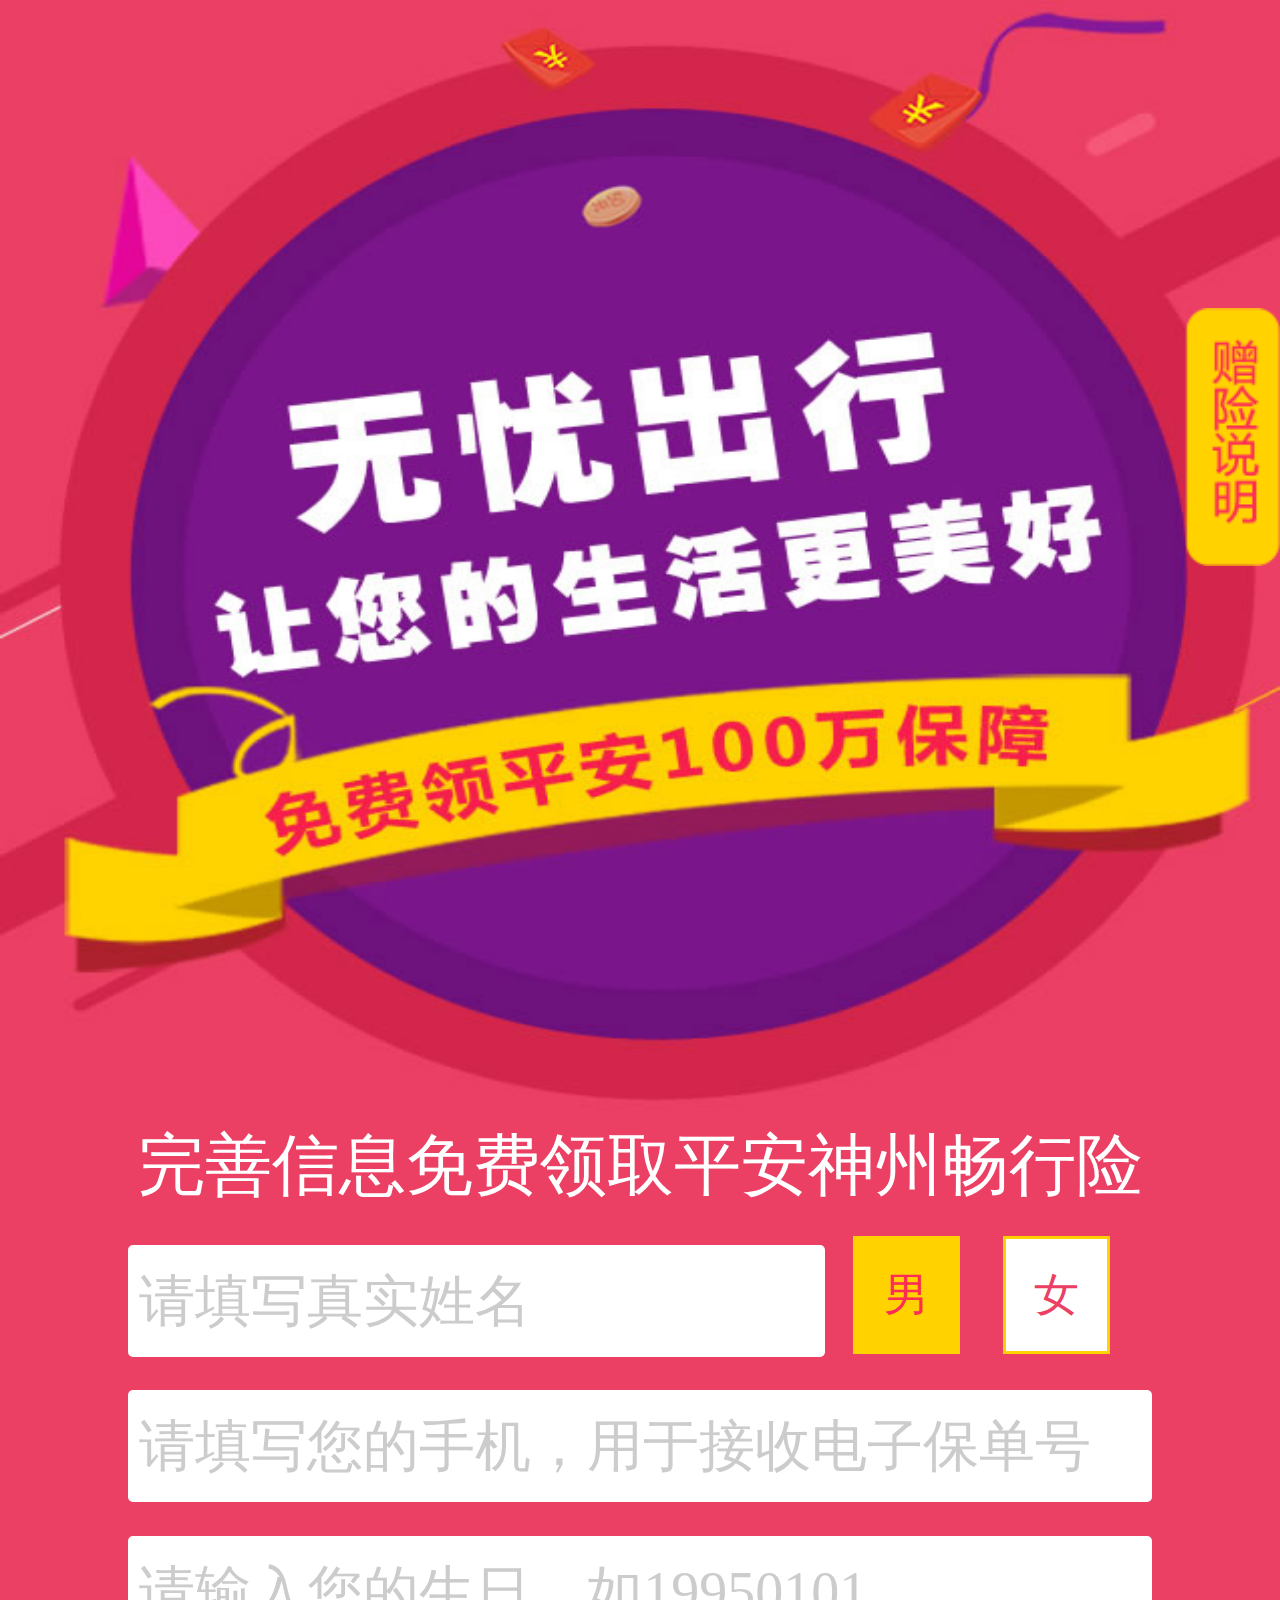
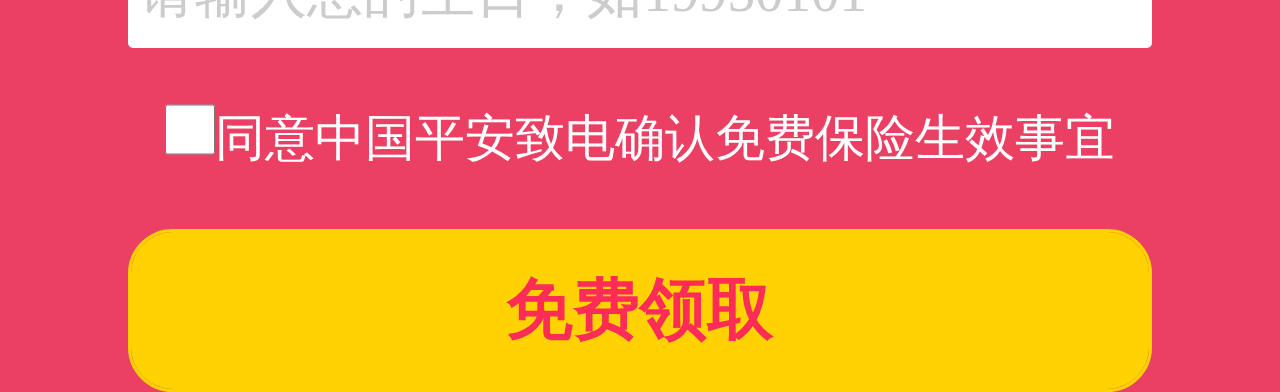
==== target/classes/public/index.html @ 1648fb3e "Bug:1111 Bugzilla Project: Sichuan Airline Description:" ====
<!DOCTYPE html>
<html>
<head>
    <meta charset="utf-8">
    <title>免费领取</title>
    <meta name="viewport" content="target-densitydpi=device-dpi,width=device-width, initial-scale=1,maximum-scale=1, user-scalable=no">
    <meta name="mobile-web-app-capable" content="yes">
    <meta name="apple-mobile-web-app-capable" content="yes">
    <meta name="apple-mobile-web-app-status-bar-style" content="black">
    <link rel="stylesheet" href="css/style.css">
    <script type="text/javascript" src="js/jquery.js"></script>
    <script type="text/javascript" src="js/jquery-ui.min.js"></script>
    <script type="text/javascript" src="js/jquery.validate.min.js"></script>
    
    <script>
    function isPhoneNo(phone) { 
    	 var pattern = /^1[34578]\d{9}$/; 
    	 return pattern.test(phone); 
    	}
    /* $.validator.setDefaults({
		submitHandler: function() {
			alert("submitted!");
		}
	}); */
	
	function onhb(obj){
		obj.style.color='black';
	}
    
    $( function() {
    	
    	
        	
    	
        $( "#dialog" ).click(function() {
        	  $( "#page1" ).show( "fold", 200 );
        	  $( "#page1-mask" ).show( "fold", 200 );
        	  
        });
        
        $( "#page1close" ).click(function() {
      	  $( "#page1" ).hide();
      	  $( "#page1-mask" ).hide();
      	  
      	});
        
        $( "#username" ).focus(function() {
        	  $( "#username" ).val("");
        	  $( "#username" ).css('color','black');
        	});
        $( "#telphone" ).focus(function() {
      	  $( "#telphone" ).val("");
      		$( "#telphone" ).css('color','black');
      	  
      	});
        $( "#bday" ).focus(function() {
        	  $( "#bday" ).val("");
        	  $( "#bday" ).css('color','black');
        	});
        $( "#sex1" ).click(function() {
        	$( "#sexman" ).removeClass("man");
      	  $( "#sexman" ).addClass("man_click");
      	$( "#sexwoman" ).removeClass("man_click");
      	$( "#sexwoman" ).addClass("man");
      	$( "#sex" ).val("1");
      	});
        
        $( "#sex2" ).click(function() {
        	$( "#sexwoman" ).removeClass("man");
        	  $( "#sexwoman" ).addClass("man_click");
        	$( "#sexman" ).removeClass("man_click");
        	$( "#sexman" ).addClass("man");
        	$( "#sex" ).val("2");
        });
        
        
        

        
        
        $("#sub").click(function(){
        	var flag = "0";
        	if($( "#username" ).val()=='' || $( "#username" ).val()=='请填写真实姓名' ){
        		$( "#username" ).animate({
        	          backgroundColor: "#aa0000",
        	          //color: "#fff",
        	          //width: 500
        	        }, 1000 )
        		//$( "#username" ).focus();
        		$( "#username" ).val("请填写真实姓名");
        		$( "#username" ).animate({
      	          backgroundColor: "#ffffff",
      	          //color: "#fff",
      	          //width: 500
      	        }, 500 )
        		flag="1";
        	}
        	
			if($( "#telphone" ).val()=='' || $( "#telphone" ).val()=='请填写您的手机，用于接收电子保单号' || !isPhoneNo($( "#telphone" ).val())){
				$( "#telphone" ).animate({
      	          backgroundColor: "#aa0000",
      	          //color: "#fff",
      	          //width: 500
      	        }, 1000 )
        		//$( "#telphone" ).focus();
        		$( "#telphone" ).val("请填写您的手机，用于接收电子保单号");
        		$( "#telphone" ).animate({
        	          backgroundColor: "#ffffff",
        	          //color: "#fff",
        	          //width: 500
        	        }, 500 )
        		flag="1";
        	}
			
			if($( "#bday" ).val()=='' || $( "#bday" ).val()=='请输入您的生日，如19950101'){
				$( "#bday" ).animate({
	      	          backgroundColor: "#aa0000",
	      	          //color: "#fff",
	      	          //width: 500
	      	        }, 1000 )
        		//$( "#bday" ).focus();
        		$( "#bday" ).val("请输入您的生日，如19950101");
        		$( "#bday" ).animate({
      	          backgroundColor: "#ffffff",
      	          //color: "#fff",
      	          //width: 500
      	        }, 500 )
        		flag="1";
        	}
			
			
			
        	
        	if(flag=='1'){
        		return;
        	}
        	
			if(!$( "#agree" ).is(':checked')){
        		
        		alert("请勾选 同意中国平安致电确认免费保险生效事宜");
        		flag="1";
        	}
			
			if(flag=='1'){
        		return;
        	}
        	
            //Ajax调用处理
          $.ajax({
             type: "POST",
             url: "/project1/save",
           	 data: {
                 "username": $("#username").val(),
                 "sex": $("#sex").val(),
                 "telphone": $("#telphone").val(),
                 "bday":$("#bday").val()
             },
             success: function(data){
            	 $( "#page2" ).show( "fold", 200 );
            	 $( "#page2-mask" ).show( "fold", 200 );
            	 
                }
          });
          
       });
        $( "#page2close" ).click(function() {
        	$( "#page2" ).hide();
        	$( "#page2-mask" ).hide();
        	window.location.reload()
        });
        
      } );
    </script>
</head>

<body>
<input type="hidden" id="sex" name="sex" value="1">
<!--页面html1-->
<div id="box" >
<div class="link"><a id="dialog" href="#"></a></div>
 <div class="logo"></div>

 <div class="box ryui-box ryui-box-align-center ryui-box-ver">
  <div class="ryui-box-flex-1"><h2>完善信息免费领取平安神州畅行险</h2></div>
  <div class="ryui-box-flex-1 ryui-box ryui-box_w">
   <div class="ryui-box-flex-1 input input_s"><input id="username" name="" maxlength="10" type="text" value="请填写真实姓名"  ></div>
   
   <div id="sexman" class="ryui-box-flex-1 man_click"><input id="sex1" name="" type="button" value="男"></div>
   <div id="sexwoman" class="ryui-box-flex-1 man"><input id="sex2" name="" type="button" value="女"></div>
  </div>
  <div class="ryui-box-flex-1 input"><input name="" id="telphone" type="text" maxlength="11" value="请填写您的手机，用于接收电子保单号"></div>
  <div class="ryui-box-flex-1 input"><input name="" id="bday" type="text" maxlength="8"  value="请输入您的生日，如19950101"></div>
  <div class="ryui-box-flex-1 ryui-box chkbox">
   <div class="ryui-box-flex-1"><input id="agree" name="" type="checkbox" value=""></div>
   <div class="ryui-box-flex-1"><h3>同意中国平安致电确认免费保险生效事宜</h3></div>
  </div>
  <div class="ryui-box-flex-1 btn"><button id="sub" type="button" >免费领取</button></div>
 </div>

</div>

<!--页面html2-->
<div id="page1"  class="page1_box ryui-box ryui-box-align-center ryui-box-ver" style="display:none">
<div class="ryui-box-flex-1" style="width: 100%"><div id="page1close" class="close"></div></div>
 <div class="ryui-box-flex-1 baoxian_table">
 <img src="images/baoxian_table.jpg">
 </div>
 <div class="ryui-box-flex-1 txt">
  <h4>投保须知：</h4>
  <span>1）投保规定：本保险身故受益人为法定受益人。正常工作或正常生活的自然人。<br>
2）保险限制：每一客户受赠保险以1份为限；本赠险产品仅限被保人本人领取。<br>
3）保险期限：本保险的保障期限为（6）个月，以被保险人收到短信通知上的保险起止日期为准。对保险起至日期之外所发生的保险事故本公司不负给付保险金责任。<br>
4）告知义务：依据我国《保险法》的规定，投保人、被保险人在投保时，应对投保书内各项内容如实详细地说明或填写清楚。否则，保险人有权依法解除保险合同。<br>
5）保险凭证：本产品仅提供电子保单。仅限赠送。保单经审核生效后客户会自动收到短信通知，请将短信保存以方便查询及理赔。您也可以通过拨打电话：95511或登陆<a href="http://www.pingan.com/property_insurance/pa18AutoInquiry/" style="color:#0000ff;text-decoration:underline;">http://www.pingan.com/
property_insurance/pa18AutoInquiry/</a>查询您的保单信息。<br>
6）本保险不接受撤保、退保、加保及被保险人更换。<br>
7）保险金申请：发生保险事故后，请被保险人或受益人及时凭电子保险单号及身份信息向保险公司报案，并提供相关证明和资料，保险公司将尽快按照有关条款履行给付责任。</span>
 </div>
</div>
<div id="page1-mask" style="display:none"></div>

<!--页面html3-->
<div id="page2" class="page1_box ryui-box ryui-box-align-center ryui-box-ver" style="display:none">
 <div class="ryui-box-flex-1" style="width: 100%"><div id="page2close" class="close"><img src="images/close_ico.png"></div></div>
 <div class="ryui-box-flex-1"><h5>参与成功</h5></div>
 <div class="ryui-box-flex-1 page2_txt"><span>恭喜您参与成功，中国平安工作人员后续将致电您关于保险生效事宜，谢谢您的参与！</span></div>
</div>
<div id="page2-mask" style="display:none"></div>
<!--页面完-->
<script src="js/style.js"></script>
<script>
		// $.init({
		// 	swipeBack:true //启用右滑关闭功能
		// });
		$('.ryui-input-group').on('change', 'input', function() {
			var value = this.checked?"true":"false";
			this.previousElementSibling.innerText = "checked："+value;
		});
	</script>
</body>
</html>
---- target/classes/public/css/style.css ----
/* CSS Document */
*{ margin:0; padding:0;}
a:focus, a:after, a:hover{ outline:0;-moz-outline: none;}
a{ cursor: pointer;text-decoration: none;outline: none;background-color: transparent;}
img{ border:0;}
table{ border-collapse:collapse;}
.clr{ clear:both;}
*, *:after, *:before { -webkit-box-sizing: border-box; box-sizing: border-box; }
.clearfix:before, .clearfix:after { display: table; content: ''; }
.clearfix:after { clear: both; }
html,body{ height: 100%;font-family:"Microsoft YaHei",微软雅黑,"MicrosoftJhengHei",华文细黑,STHeiti,MingLiu; background:#eb4064;}

.ryui-box
{
    display:         box;
    display: -webkit-box;
    display:-moz-box;
}
.ryui-box-ver
{
    box-orient: vertical;
    -webkit-box-orient: vertical;
}
.ryui-box-align-center
{
    box-align: center;
    -webkit-box-align: center;
}
.ryui-box-pack-end
{
    box-pack: end;
    -webkit-box-pack: end;
}
.ryui-box-flex-1
{
    box-flex: 1;
    -webkit-box-flex: 1;
}

.ryui-box-flex-2
{
    box-flex: 2;
    -webkit-box-flex: 2;
}
input[type='button'],
input[type='submit'],
input[type='reset'],
button,
.ryui-btn
{
    font-size: 1.2rem;
    font-weight: bold;
	font-family:微软雅黑;
    line-height: 1.6rem;
    position: relative;
    display: inline-block;
    overflow: hidden;
    margin-bottom: 0;
    padding: .6rem .75rem;
    cursor: pointer;
    -webkit-transition: all;
    transition: all;
    -webkit-transition-timing-function: linear;
    transition-timing-function: linear;
    -webkit-transition-duration: .2s;
    transition-duration: .2s;
    text-align: center;
    vertical-align: top;
    white-space: nowrap;
    color: #ff2c58;
    border: .0625rem solid #ffd200;
    border-radius: .8rem;
    border-top-left-radius: .8rem;
    border-top-right-radius: .8rem;
    border-bottom-right-radius: .8rem;
    border-bottom-left-radius: .8rem;
    background-color: #ffd200;
    background-clip: padding-box;
}
input[type='button']:enabled:active,
input[type='button'].ryui-active:enabled,
input[type='submit']:enabled:active,
input[type='submit'].ryui-active:enabled,
input[type='reset']:enabled:active,
input[type='reset'].ryui-active:enabled,
button:enabled:active,
button.ryui-active:enabled,
.ryui-btn:enabled:active,
.ryui-btn.ryui-active:enabled
{
    color: #fff;
    background-color: #929292;
    box-shadow: 0 10px 20px rgba(0, 0, 0, .19), 0 6px 6px rgba(0, 0, 0, .23);
}
input[type='button']:disabled,
input[type='button'].ryui-disabled,
input[type='submit']:disabled,
input[type='submit'].ryui-disabled,
input[type='reset']:disabled,
input[type='reset'].ryui-disabled,
button:disabled,
button.ryui-disabled,
.ryui-btn:disabled,
.ryui-btn.ryui-disabled
{
    opacity: .6;
}

#box{background:#eb4064;background-size: 100% 100%; width: 100%; min-height: 100%; }
#box .link{ position:absolute; top:5.5rem; right:0; z-index:2; width:1.7rem; height:4.6rem;}
#box .link a{ float:left; background:url(../images/baoxian_link.png) no-repeat center; background-size: 100% 100%; width:100%; height:100%;}
#box .logo{  position: absolute; top: 0; width:100%;background:url(../images/baoxian_logo.jpg) no-repeat center top;background-size: 100% 100%; width: 100%; height:20rem; z-index: 1;}
#box .box{ padding-top:20rem;}
#box .box h2{ font-size:1.2rem; color:#fff; font-weight:normal;}
#box .box h3{ font-size:.9rem; color:#fff; font-weight:normal;}
.input{ background:#fff; width:80%; height:2rem; border-radius:5px; padding-left:.2rem; margin-top:.6rem;}
.input input{ width:99%; border:0; background:none; height:2rem; line-height:2rem; color:#cccccc; font-size:1rem; font-family:微软雅黑;}
.ryui-box_w{ width:80%;}
.input_s{ width:70%; margin-right:.5rem;}
.chkbox{ margin:1rem auto;}
.chkbox input{ width:.9rem; height:.9rem;}
.btn{ width:80%;}
.btn button{ width:100%;}
.man_click{ width:15%; margin-top:.45rem;}
.man_click input[type='button']{ 
 color: #ff2c58;
    border: .0625rem solid #ffd200;
    border-radius:0;
    border-top-left-radius: 0;
    border-top-right-radius:0;
    border-bottom-right-radius:0;
    border-bottom-left-radius: 0;
    background-color: #ffd200;
	font-size: .8rem;
    font-weight: 400;
	font-family:微软雅黑;
    line-height: 1rem;
	padding:.5rem .5rem;
}
.man{ width:15%; margin-top:.45rem;}
.man input[type='button']{ 
 color: #eb3f63;
    border: .0625rem solid #ffd200;
    border-radius:0;
    border-top-left-radius: 0;
    border-top-right-radius:0;
    border-bottom-right-radius:0;
    border-bottom-left-radius: 0;
    background-color: #ffd200;
	font-size: .8rem;
    font-weight: 400;
	font-family:微软雅黑;
    line-height: 1rem;
	padding:.5rem .5rem;
	background:#fff;
}

#page1-mask{background:#000; opacity: 0.5; background-size: 100% 100%; width: 100%; height: 100%; z-index:9996; top:0; left:0; position:fixed;}
#page1{ width:88%; background:#fff; margin-bottom:6rem; z-index:9997; position:absolute; top:2rem; left:6%; border-radius: .5rem;
    border-top-left-radius: .5rem;
    border-top-right-radius: .5rem;
    border-bottom-right-radius: .5rem;
    border-bottom-left-radius:  .5rem;
}
#page2-mask{background:#000; opacity: 0.5; background-size: 100% 100%; width: 100%; height: 100%; z-index:9998; top:0; left:0; position:fixed;}
#page2{ width:88%; background:#fff; z-index:9999; position:absolute; top:5rem; left:6%; border-radius: .5rem;
    border-top-left-radius: .5rem;
    border-top-right-radius: .5rem;
    border-bottom-right-radius: .5rem;
    border-bottom-left-radius:  .5rem;
}
.baoxian_table{display:inline-block; width:90%; margin-left:5%; height:13.5rem;}
.baoxian_table img{ width:100%; height:100%;}
.txt{ width:90%; }
.txt h4{ color:#f5234f; font-size:1rem;}
.txt span{ color:#666666; font-size:1rem; padding-bottom:2rem; display:inline-block; width:100%;word-break:break-all; }
.close{ margin:.5rem .3rem auto auto; display:inline-block; height:2rem; width:2rem; float:right;}
.close img{width:100%; height:100%;}
h5{ font-size:1.4rem; color:#f5234f; font-weight:normal; text-align:center;}
.page2_txt{  width:92%; margin-left:4%; margin-top:1rem; margin-bottom:2rem;}
#page2 span{ color:#666666; font-size:1rem; text-align:center;}
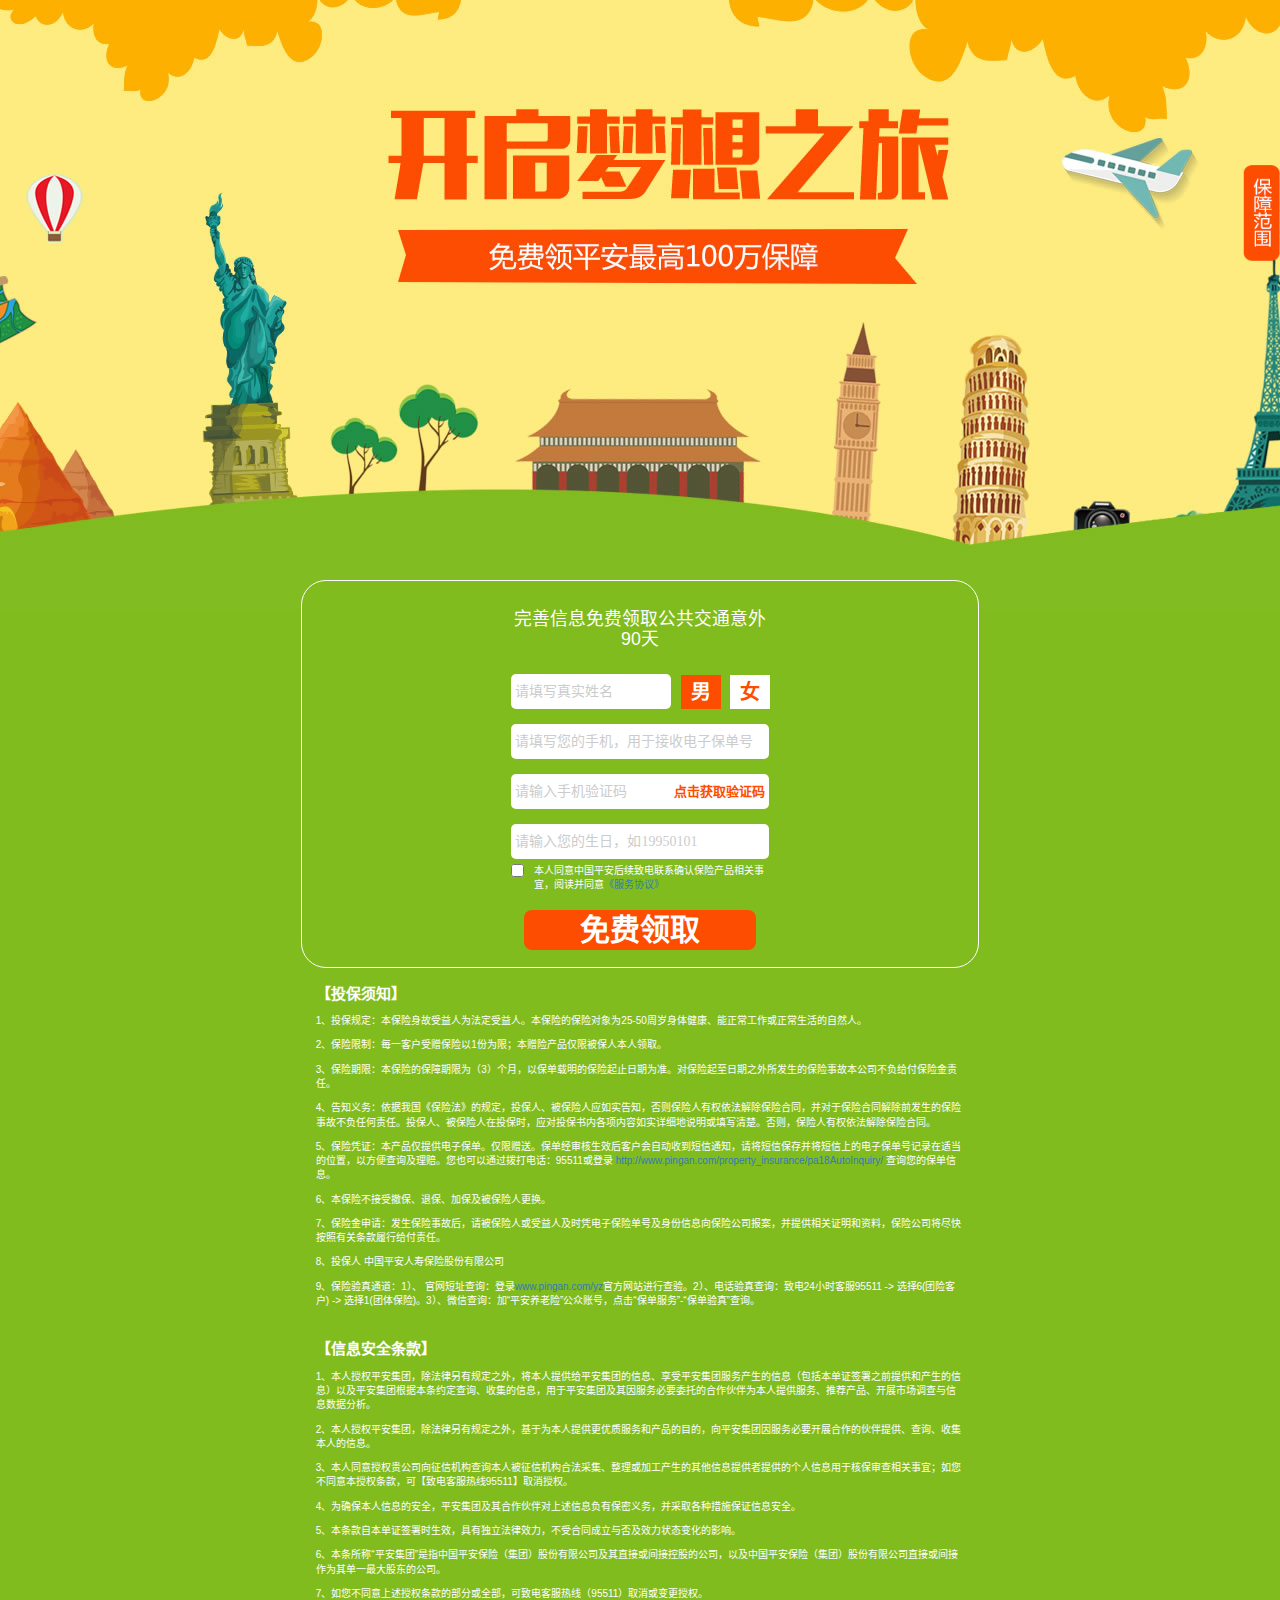
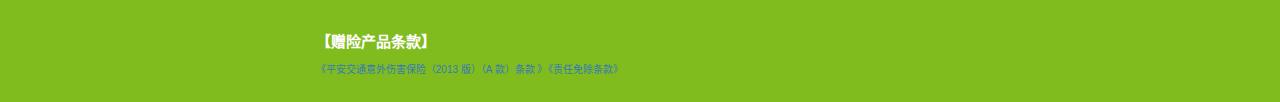
==== commit 0eb2d7e3: "new file:   target/project1-1.4.1.RELEASE/WEB-INF/classes/public/images/H5-2.jpg" ====
--- a/target/classes/public/index.html
+++ b/target/classes/public/index.html
@@ -1,241 +1,237 @@
+
 <!DOCTYPE html>
-<html>
+<html lang="zh-CN">
 <head>
-    <meta charset="utf-8">
-    <title>免费领取</title>
-    <meta name="viewport" content="target-densitydpi=device-dpi,width=device-width, initial-scale=1,maximum-scale=1, user-scalable=no">
-    <meta name="mobile-web-app-capable" content="yes">
-    <meta name="apple-mobile-web-app-capable" content="yes">
-    <meta name="apple-mobile-web-app-status-bar-style" content="black">
-    <link rel="stylesheet" href="css/style.css">
-    <script type="text/javascript" src="js/jquery.js"></script>
-    <script type="text/javascript" src="js/jquery-ui.min.js"></script>
-    <script type="text/javascript" src="js/jquery.validate.min.js"></script>
-    
-    <script>
-    function isPhoneNo(phone) { 
-    	 var pattern = /^1[34578]\d{9}$/; 
-    	 return pattern.test(phone); 
-    	}
-    /* $.validator.setDefaults({
-		submitHandler: function() {
-			alert("submitted!");
-		}
-	}); */
+  <meta charset="UTF-8">
+  <meta name="viewport" content="width=device-width, initial-scale=1.0, maximum-scale=1.0, user-scalable=0" />
+  <meta name="format-detection" />
+  <meta name="apple-mobile-web-app-capable" content="yes" />
+  <meta http-equiv="Content-Type" content="text/html; charset=UTF-8"> 
+  <meta http-equiv="X-UA-Compatible" content="IE=edge">
+  <meta name="viewport" content="width=device-width, initial-scale=1">
+  <meta name="description" content="">
+  <meta name="keywords" content="">
+  <title></title>
+  <!--[if IE 8]> 
+    <script src="http://7xrlxs.com1.z0.glb.clouddn.com/scripts/html5shiv.min.js" type="text/javascript"></script>
+    <script src="http://7xrlxs.com1.z0.glb.clouddn.com/scripts/respond.min.js" type="text/javascript"></script>
+  <![endif]-->
+ <link rel="stylesheet" href="css/bootstrap.min.css"> 
+  <link rel="stylesheet" href="css/style1.css">
+  <link rel="stylesheet" href="css/animate.css">
+<!--    <link rel="stylesheet" href="css/index.css">-->
+  <link rel="stylesheet" href="css/index2.css">
+  <script src="js/jquery-1.12.1.min.js"></script>
+  <script>
+  $(document).ready(function(){ 
+　　	//browserRedirect()
 	
-	function onhb(obj){
-		obj.style.color='black';
+        
+    
+  
+ });
+  
+  	 
+        
+     function browserRedirect() {
+		  var sUserAgent = navigator.userAgent.toLowerCase();
+		  var bIsIpad = sUserAgent.match(/ipad/i) == "ipad";
+		  var bIsIphoneOs = sUserAgent.match(/iphone os/i) == "iphone os";
+		  var bIsMidp = sUserAgent.match(/midp/i) == "midp";
+		  var bIsUc7 = sUserAgent.match(/rv:1.2.3.4/i) == "rv:1.2.3.4";
+		  var bIsUc = sUserAgent.match(/ucweb/i) == "ucweb";
+		  var bIsAndroid = sUserAgent.match(/android/i) == "android";
+		  var bIsCE = sUserAgent.match(/windows ce/i) == "windows ce";
+		  var bIsWM = sUserAgent.match(/windows mobile/i) == "windows mobile";
+		  if ((bIsIpad || bIsIphoneOs || bIsMidp || bIsUc7 || bIsUc || bIsAndroid || bIsCE || bIsWM) ){
+		    //alert("ipad");
+		  }
+		  
+		  if(bIsIpad){
+		  // alert("ipad");
+		  	//$( "#box" ).css("width","70%");
+		  }
 	}
-    
-    $( function() {
-    	
-    	
-        	
-    	
-        $( "#dialog" ).click(function() {
-        	  $( "#page1" ).show( "fold", 200 );
-        	  $( "#page1-mask" ).show( "fold", 200 );
-        	  
-        });
-        
-        $( "#page1close" ).click(function() {
-      	  $( "#page1" ).hide();
-      	  $( "#page1-mask" ).hide();
-      	  
-      	});
-        
-        $( "#username" ).focus(function() {
-        	  $( "#username" ).val("");
-        	  $( "#username" ).css('color','black');
-        	});
-        $( "#telphone" ).focus(function() {
-      	  $( "#telphone" ).val("");
-      		$( "#telphone" ).css('color','black');
-      	  
-      	});
-        $( "#bday" ).focus(function() {
-        	  $( "#bday" ).val("");
-        	  $( "#bday" ).css('color','black');
-        	});
-        $( "#sex1" ).click(function() {
-        	$( "#sexman" ).removeClass("man");
-      	  $( "#sexman" ).addClass("man_click");
-      	$( "#sexwoman" ).removeClass("man_click");
-      	$( "#sexwoman" ).addClass("man");
-      	$( "#sex" ).val("1");
-      	});
-        
-        $( "#sex2" ).click(function() {
-        	$( "#sexwoman" ).removeClass("man");
-        	  $( "#sexwoman" ).addClass("man_click");
-        	$( "#sexman" ).removeClass("man_click");
-        	$( "#sexman" ).addClass("man");
-        	$( "#sex" ).val("2");
-        });
-        
-        
-        
-
-        
-        
-        $("#sub").click(function(){
-        	var flag = "0";
-        	if($( "#username" ).val()=='' || $( "#username" ).val()=='请填写真实姓名' ){
-        		$( "#username" ).animate({
-        	          backgroundColor: "#aa0000",
-        	          //color: "#fff",
-        	          //width: 500
-        	        }, 1000 )
-        		//$( "#username" ).focus();
-        		$( "#username" ).val("请填写真实姓名");
-        		$( "#username" ).animate({
-      	          backgroundColor: "#ffffff",
-      	          //color: "#fff",
-      	          //width: 500
-      	        }, 500 )
-        		flag="1";
-        	}
-        	
-			if($( "#telphone" ).val()=='' || $( "#telphone" ).val()=='请填写您的手机，用于接收电子保单号' || !isPhoneNo($( "#telphone" ).val())){
-				$( "#telphone" ).animate({
-      	          backgroundColor: "#aa0000",
-      	          //color: "#fff",
-      	          //width: 500
-      	        }, 1000 )
-        		//$( "#telphone" ).focus();
-        		$( "#telphone" ).val("请填写您的手机，用于接收电子保单号");
-        		$( "#telphone" ).animate({
-        	          backgroundColor: "#ffffff",
-        	          //color: "#fff",
-        	          //width: 500
-        	        }, 500 )
-        		flag="1";
-        	}
-			
-			if($( "#bday" ).val()=='' || $( "#bday" ).val()=='请输入您的生日，如19950101'){
-				$( "#bday" ).animate({
-	      	          backgroundColor: "#aa0000",
-	      	          //color: "#fff",
-	      	          //width: 500
-	      	        }, 1000 )
-        		//$( "#bday" ).focus();
-        		$( "#bday" ).val("请输入您的生日，如19950101");
-        		$( "#bday" ).animate({
-      	          backgroundColor: "#ffffff",
-      	          //color: "#fff",
-      	          //width: 500
-      	        }, 500 )
-        		flag="1";
-        	}
-			
-			
-			
-        	
-        	if(flag=='1'){
-        		return;
-        	}
-        	
-			if(!$( "#agree" ).is(':checked')){
-        		
-        		alert("请勾选 同意中国平安致电确认免费保险生效事宜");
-        		flag="1";
-        	}
-			
-			if(flag=='1'){
-        		return;
-        	}
-        	
-            //Ajax调用处理
-          $.ajax({
-             type: "POST",
-             url: "/project1/save",
-           	 data: {
-                 "username": $("#username").val(),
-                 "sex": $("#sex").val(),
-                 "telphone": $("#telphone").val(),
-                 "bday":$("#bday").val()
-             },
-             success: function(data){
-            	 $( "#page2" ).show( "fold", 200 );
-            	 $( "#page2-mask" ).show( "fold", 200 );
-            	 
-                }
-          });
-          
-       });
-        $( "#page2close" ).click(function() {
-        	$( "#page2" ).hide();
-        	$( "#page2-mask" ).hide();
-        	window.location.reload()
-        });
-        
-      } );
-    </script>
+  </script>
 </head>
-
 <body>
-<input type="hidden" id="sex" name="sex" value="1">
-<!--页面html1-->
-<div id="box" >
-<div class="link"><a id="dialog" href="#"></a></div>
- <div class="logo"></div>
-
- <div class="box ryui-box ryui-box-align-center ryui-box-ver">
-  <div class="ryui-box-flex-1"><h2>完善信息免费领取平安神州畅行险</h2></div>
-  <div class="ryui-box-flex-1 ryui-box ryui-box_w">
-   <div class="ryui-box-flex-1 input input_s"><input id="username" name="" maxlength="10" type="text" value="请填写真实姓名"  ></div>
+  <!--[if lt IE 10]>
+    <p class="browsehappy">您正在使用 <strong>过时</strong> 
+    的浏览器。 请 <a href="http://browsehappy.com/">升级您的浏览器</a> 改善您的体验。</p>
+  <![endif]-->
+  
+
+  
+ <div class="container-fluid g-hd">
+    <div class="container m-contenbox por" style="
+    padding-top: 0px;" > 
+    <form class="form-horizontal modalForm1" id="myModal1">
+    <input type="hidden" id="sex" >
+    <div id="box">
+      <div class="link"><a id="dialog" href="#"></a></div>
+    <div class="box"  style="padding-top: 0px;">
+  <div class="ryui-box-flex-1" style="padding-top: 0.9rem;"><h2>完善信息免费领取公共交通意外90天</h2></div>
+  <div class="ryui-box-flex-1 ryui-box ">
+   <div class="ryui-box-flex-1 input input_s"><input id="username"   name="name" maxlength="5" type="text" placeholder="请填写真实姓名"  ></div>
+   
+   
    
    <div id="sexman" class="ryui-box-flex-1 man_click"><input id="sex1" name="" type="button" value="男"></div>
    <div id="sexwoman" class="ryui-box-flex-1 man"><input id="sex2" name="" type="button" value="女"></div>
   </div>
-  <div class="ryui-box-flex-1 input"><input name="" id="telphone" type="text" maxlength="11" value="请填写您的手机，用于接收电子保单号"></div>
-  <div class="ryui-box-flex-1 input"><input name="" id="bday" type="text" maxlength="8"  value="请输入您的生日，如19950101"></div>
-  <div class="ryui-box-flex-1 ryui-box chkbox">
-   <div class="ryui-box-flex-1"><input id="agree" name="" type="checkbox" value=""></div>
-   <div class="ryui-box-flex-1"><h3>同意中国平安致电确认免费保险生效事宜</h3></div>
-  </div>
-  <div class="ryui-box-flex-1 btn"><button id="sub" type="button" >免费领取</button></div>
+  <div class="ryui-box-flex-1 input" ><input name="" class="showerror" id="telphone" name="birth" type="text" maxlength="11" placeholder="请填写您的手机，用于接收电子保单号" ></div>
+  
+  <div class="ryui-box-flex-1 input"><input name="" id="yzm" type="text" class="showerror" placeholder="请输入手机验证码">
+  	<button id="subyzm" type="button" class="f-yzman1 "   data-toggle="modal">点击获取验证码</button>
+  </div>
+  
+  <div class="ryui-box-flex-1 input"><input name="" id="bday" class="showerror" type="text" maxlength="8"  placeholder="请输入您的生日，如19950101"></div>
+  <!--
+  <div class="ryui-box-flex-1 ryui-box chkbox" >
+   <div class="ryui-box-flex-1" ><input id="agree1" name="" type="checkbox" value="" ></div>
+   <div class="ryui-box-flex-1"><p>本人同意领取免费险</p></div>
+	  </div>
+	 -->
+	<div class="ryui-box-flex-3  chkbox">
+   <div class="ryui-box-flex-1" ><input id="agree2" name="" type="checkbox" value="" ></div>
+   <div class="ryui-box-flex-1"><p>本人同意中国平安后续致电联系确认保险产品相关事宜，阅读并同意<a href="fuwu-mzkj.pdf" target="_blank">《服务协议》</a></p></div>
+	  </div> 
+	  <div class="ryui-box-flex-1 btn"><button id="sub" type="button" >免费领取</button></div>
+	 </div>
+    </div>
+  
+    
+    
+       	</form>  
+    
+   
+    </div>
+
+  </div> 
+  
+  
+   <div id="modal-body" class="modal-body">
+          <div class="m-mrt">    
+                <p class="mb15">【投保须知】</p>           
+                 
+                  <p> 1、投保规定</span>：本保险身故受益人为法定受益人。本保险的保险对象为25-50周岁身体健康、能正常工作或正常生活的自然人。</p>
+                  <p><span class="zscolor">2、保险限制</span>：每一客户受赠保险以1份为限；本赠险产品仅限被保人本人领取。</p>
+                  <p><span class="zscolor">3、保险期限</span>：本保险的保障期限为（3）个月，以保单载明的保险起止日期为准。对保险起至日期之外所发生的保险事故本公司不负给付保险金责任。</p>
+                  <p><span class="zscolor">4、告知义务</span>：依据我国《保险法》的规定，投保人、被保险人应如实告知，否则保险人有权依法解除保险合同，并对于保险合同解除前发生的保险事故不负任何责任。投保人、被保险人在投保时，应对投保书内各项内容如实详细地说明或填写清楚。否则，保险人有权依法解除保险合同。</p>
+                  <p><span class="zscolor">5、保险凭证</span>：本产品仅提供电子保单。仅限赠送。保单经审核生效后客户会自动收到短信通知，请将短信保存并将短信上的电子保单号记录在适当的位置，以方便查询及理赔。您也可以通过拨打电话：95511或登录 <a href="http://www.pingan.com/property_insurance/pa18AutoInquiry/ "> http://www.pingan.com/property_insurance/pa18AutoInquiry/ </a> 
+                    查询您的保单信息。
+                  </p>
+                  <p>6、本保险不接受撤保、退保、加保及被保险人更换。</p>
+                  <p><span class="zscolor">7、保险金申请</span>：发生保险事故后，请被保险人或受益人及时凭电子保险单号及身份信息向保险公司报案，并提供相关证明和资料，保险公司将尽快按照有关条款履行给付责任。
+                  </p>
+                  <p>8、投保人 中国平安人寿保险股份有限公司</p>
+                  <p>9、保险验真通道：1）、 官网短址查询：登录<a href="http://www.pingan.com/yz">www.pingan.com/yz</a>官方网站进行查验。2）、电话验真查询：致电24小时客服95511 -> 选择6(团险客户) -> 选择1(团体保险)。3）、微信查询：加“平安养老险”公众账号，点击“保单服务”-“保单验真”查询。</p>
+          </div>
+          <br>
+          <div class="m-mrt">    
+              <p class="mb15">【信息安全条款】</p>  
+                <p>1、本人授权平安集团，除法律另有规定之外，将本人提供给平安集团的信息、享受平安集团服务产生的信息（包括本单证签署之前提供和产生的信息）以及平安集团根据本条约定查询、收集的信息，用于平安集团及其因服务必要委托的合作伙伴为本人提供服务、推荐产品、开展市场调查与信息数据分析。</p>
+                 <p>2、本人授权平安集团，除法律另有规定之外，基于为本人提供更优质服务和产品的目的，向平安集团因服务必要开展合作的伙伴提供、查询、收集本人的信息。</p>
+                  <p>3、本人同意授权贵公司向征信机构查询本人被征信机构合法采集、整理或加工产生的其他信息提供者提供的个人信息用于核保审查相关事宜；如您不同意本授权条款，可【致电客服热线95511】取消授权。</p>
+                    <p>4、为确保本人信息的安全，平安集团及其合作伙伴对上述信息负有保密义务，并采取各种措施保证信息安全。</p>
+                   <p>5、本条款自本单证签署时生效，具有独立法律效力，不受合同成立与否及效力状态变化的影响。</p>
+                   <p>6、本条所称“平安集团”是指中国平安保险（集团）股份有限公司及其直接或间接控股的公司，以及中国平安保险（集团）股份有限公司直接或间接作为其单一最大股东的公司。</p>
+                   <p>7、如您不同意上述授权条款的部分或全部，可致电客服热线（95511）取消或变更授权。 </p>
+                </p>
+                <br>
+                <p class="mb15">【赠险产品条款】</p>      
+                <p><a href="tiaokuan.pdf" target="_blank">《平安交通意外伤害保险（2013 版）（A 款）条款 》</a><a href="zr.pdf" target="_blank">《责任免除条款》</a></p>
+          </div>
+        </div>
+  
+  
+  
+  <div id="page2" class="page1_box ryui-box ryui-box-align-center ryui-box-ver" style="display:none">
+	 <div class="ryui-box-flex-1" style="width: 100%"><div id="page2close" class="close"><img src="images/close_ico.png"></div></div>
+	 <div class="ryui-box-flex-1"><h5>参与成功</h5></div>
+	 <div class="ryui-box-flex-1 page2_txt"><span>恭喜您参与成功，中国平安工作人员后续将致电您关于保险生效事宜，谢谢您的参与！</span></div>
  </div>
-
-</div>
-
-<!--页面html2-->
-<div id="page1"  class="page1_box ryui-box ryui-box-align-center ryui-box-ver" style="display:none">
-<div class="ryui-box-flex-1" style="width: 100%"><div id="page1close" class="close"></div></div>
- <div class="ryui-box-flex-1 baoxian_table">
- <img src="images/baoxian_table.jpg">
- </div>
- <div class="ryui-box-flex-1 txt">
-  <h4>投保须知：</h4>
-  <span>1）投保规定：本保险身故受益人为法定受益人。正常工作或正常生活的自然人。<br>
-2）保险限制：每一客户受赠保险以1份为限；本赠险产品仅限被保人本人领取。<br>
-3）保险期限：本保险的保障期限为（6）个月，以被保险人收到短信通知上的保险起止日期为准。对保险起至日期之外所发生的保险事故本公司不负给付保险金责任。<br>
-4）告知义务：依据我国《保险法》的规定，投保人、被保险人在投保时，应对投保书内各项内容如实详细地说明或填写清楚。否则，保险人有权依法解除保险合同。<br>
-5）保险凭证：本产品仅提供电子保单。仅限赠送。保单经审核生效后客户会自动收到短信通知，请将短信保存以方便查询及理赔。您也可以通过拨打电话：95511或登陆<a href="http://www.pingan.com/property_insurance/pa18AutoInquiry/" style="color:#0000ff;text-decoration:underline;">http://www.pingan.com/
-property_insurance/pa18AutoInquiry/</a>查询您的保单信息。<br>
-6）本保险不接受撤保、退保、加保及被保险人更换。<br>
-7）保险金申请：发生保险事故后，请被保险人或受益人及时凭电子保险单号及身份信息向保险公司报案，并提供相关证明和资料，保险公司将尽快按照有关条款履行给付责任。</span>
- </div>
-</div>
-<div id="page1-mask" style="display:none"></div>
-
-<!--页面html3-->
-<div id="page2" class="page1_box ryui-box ryui-box-align-center ryui-box-ver" style="display:none">
- <div class="ryui-box-flex-1" style="width: 100%"><div id="page2close" class="close"><img src="images/close_ico.png"></div></div>
- <div class="ryui-box-flex-1"><h5>参与成功</h5></div>
- <div class="ryui-box-flex-1 page2_txt"><span>恭喜您参与成功，中国平安工作人员后续将致电您关于保险生效事宜，谢谢您的参与！</span></div>
-</div>
-<div id="page2-mask" style="display:none"></div>
-<!--页面完-->
-<script src="js/style.js"></script>
-<script>
-		// $.init({
-		// 	swipeBack:true //启用右滑关闭功能
-		// });
-		$('.ryui-input-group').on('change', 'input', function() {
-			var value = this.checked?"true":"false";
-			this.previousElementSibling.innerText = "checked："+value;
-		});
-	</script>
+ <div id="page2-mask" style="display:none"></div>
+  
+  
+  <div id="page1"  class="page1_box ryui-box ryui-box-align-center ryui-box-ver" style="display:none">
+	<div class="ryui-box-flex-1" style="width: 100%;height:3rem;"><div id="page1close" class="close1"></div></div>
+	 <div class="ryui-box-flex-1 baoxian_table">
+	 <img src="images/tanchuang.jpg" >
+	 </div>
+	    <div id="modal-body-d" class="modal-body">
+          <div class="m-mrt">    
+                <p class="mb15">【投保须知】</p>           
+                 
+                  <p> 1、投保规定</span>：本保险身故受益人为法定受益人。本保险的保险对象为25-50周岁身体健康、能正常工作或正常生活的自然人。</p>
+                  <p><span class="zscolor">2、保险限制</span>：每一客户受赠保险以1份为限；本赠险产品仅限被保人本人领取。</p>
+                  <p><span class="zscolor">3、保险期限</span>：本保险的保障期限为（3）个月，以保单载明的保险起止日期为准。对保险起至日期之外所发生的保险事故本公司不负给付保险金责任。</p>
+                  <p><span class="zscolor">4、告知义务</span>：依据我国《保险法》的规定，投保人、被保险人应如实告知，否则保险人有权依法解除保险合同，并对于保险合同解除前发生的保险事故不负任何责任。投保人、被保险人在投保时，应对投保书内各项内容如实详细地说明或填写清楚。否则，保险人有权依法解除保险合同。</p>
+                  <p><span class="zscolor">5、保险凭证</span>：本产品仅提供电子保单。仅限赠送。保单经审核生效后客户会自动收到短信通知，请将短信保存并将短信上的电子保单号记录在适当的位置，以方便查询及理赔。您也可以通过拨打电话：95511或登录 <a href="http://www.pingan.com/property_insurance/pa18AutoInquiry/ "> http://www.pingan.com/property_insurance/pa18AutoInquiry/ </a> 
+                    查询您的保单信息。
+                  </p>
+                  <p>6、本保险不接受撤保、退保、加保及被保险人更换。</p>
+                  <p><span class="zscolor">7、保险金申请</span>：发生保险事故后，请被保险人或受益人及时凭电子保险单号及身份信息向保险公司报案，并提供相关证明和资料，保险公司将尽快按照有关条款履行给付责任。
+                  </p>
+                  <p>8、投保人 中国平安人寿保险股份有限公司</p>
+                  <p>9、保险验真通道：1）、 官网短址查询：登录<a href="http://www.pingan.com/yz">www.pingan.com/yz</a>官方网站进行查验。2）、电话验真查询：致电24小时客服95511 -> 选择6(团险客户) -> 选择1(团体保险)。3）、微信查询：加“平安养老险”公众账号，点击“保单服务”-“保单验真”查询。</p>
+          </div>
+          <br>
+          <div class="m-mrt">    
+              <p class="mb15">【信息安全条款】</p>  
+                <p>1、本人授权平安集团，除法律另有规定之外，将本人提供给平安集团的信息、享受平安集团服务产生的信息（包括本单证签署之前提供和产生的信息）以及平安集团根据本条约定查询、收集的信息，用于平安集团及其因服务必要委托的合作伙伴为本人提供服务、推荐产品、开展市场调查与信息数据分析。</p>
+                 <p>2、本人授权平安集团，除法律另有规定之外，基于为本人提供更优质服务和产品的目的，向平安集团因服务必要开展合作的伙伴提供、查询、收集本人的信息。</p>
+                  <p>3、本人同意授权贵公司向征信机构查询本人被征信机构合法采集、整理或加工产生的其他信息提供者提供的个人信息用于核保审查相关事宜；如您不同意本授权条款，可【致电客服热线95511】取消授权。</p>
+                    <p>4、为确保本人信息的安全，平安集团及其合作伙伴对上述信息负有保密义务，并采取各种措施保证信息安全。</p>
+                   <p>5、本条款自本单证签署时生效，具有独立法律效力，不受合同成立与否及效力状态变化的影响。</p>
+                   <p>6、本条所称“平安集团”是指中国平安保险（集团）股份有限公司及其直接或间接控股的公司，以及中国平安保险（集团）股份有限公司直接或间接作为其单一最大股东的公司。</p>
+                   <p>7、如您不同意上述授权条款的部分或全部，可致电客服热线（95511）取消或变更授权。 </p>
+                </p>
+                <br>
+                <p class="mb15">【赠险产品条款】</p>      
+                <p><a href="tiaokuan.pdf" target="_blank">《平安交通意外伤害保险（2013 版）（A 款）条款 》</a><a href="zr.pdf" target="_blank">《责任免除条款》</a></p>
+          </div>
+        </div>
+	</div>
+	<div id="page1-mask" style="display:none"></div>
+  
+  <!-- 悬浮box 
+  <div class="m-xfbox hidden-xs hidden-sm">
+    <a href="#myModal6" data-toggle="modal"><i class="ico1"></i>赠险说明</a>
+    <p class="m-xz"><a href="#xzModal" data-toggle="modal"><i class="ico2"></i>活动细则</a></p>
+  </div>
+  <div class="m-xfbox visible-xs-block visible-sm-block">
+    <a href="#myModal6" data-toggle="modal">赠险</a>
+    <p class="m-xz"><a href="#xzModal" data-toggle="modal">细则</a></p>
+  </div>-->
+  </div>
+  <!-- 提示 -->
+  <div id="smallModal" class="modal fade" tabindex="-1"  aria-labelledby="mySmallModalLabel" aria-hidden="true">
+    <div class="modal-dialog small_dialog">
+      <div class="modal-content">
+        <p class="title"></p>
+        <p class="message clearfix" style="color:#666;"></p>
+        <button type="button" class="btn btn-primary okBTN redBTN" data-dismiss="modal">确认</button>
+      </div>
+    </div>
+  </div>
+  
+  
+  
+  <div id="jsContainer" class="jsContainer" style="height:0">
+    <div id="tuna_alert" style="display:none;position:absolute;z-index:999;overflow:hidden;"></div>
+    <div id="tuna_jmpinfo" style="visibility:hidden;position:absolute;z-index:120;"></div>
+  </div>
+  <script src="js/bootstrap.min.js" type="text/javascript"></script>
+   <script src="js/jquery-ui.min.js" type="text/javascript"></script>
+  <script src="js/jquery.validate.min.js" type="text/javascript"></script>
+  <script src="js/moment.min.js" type="text/javascript"></script>
+  <script src="js/fixdiv.js" type="text/javascript"></script>
+  <script src="js/scrollQ.js" type="text/javascript"></script>
+  <script src="js/jquery.slotmachine.js" type="text/javascript"></script>
+  <script src="js/init.js" type="text/javascript"></script>
+
+<!--  <script src="js/ryui.js" type="text/javascript"></script>-->
+  <script src="js/main.js" type="text/javascript"></script>
 </body>
-</html>
+</html>--- a/target/classes/public/css/style1.css
+++ b/target/classes/public/css/style1.css
@@ -0,0 +1,319 @@
+/* INICIO
+-------------------------------------------------------------------------*/
+#header{
+	margin: 0 auto 0;
+	width: 100%;
+	position: absolute;
+	text-align: center;
+	top: 0px;
+	background-color: #6C5726;
+	overflow: hidden;
+	position: relative;
+	padding: 50px 0px;
+    border-top: 10px solid #A48E4E;
+    border-bottom: 10px solid #A48E4E;
+}
+#header table, #footer table{
+	height: 100%;
+	width: 100%;
+}
+#header table td, #footer table td{
+	vertical-align: middle;
+}
+#header .content{
+	color: #FFFFFF;
+    float: left;
+    font-size: 50px;
+    font-weight: 300;
+    line-height: 42px;
+    margin-top: 30px;
+    text-align: center;
+    width: 100%;
+}
+#header .content, #footer .content{
+	font-family: 'Pathway Gothic One';
+	color: #ffffff;
+    float: left;
+    font-size: 70px;
+    font-weight: 300;
+    line-height: 80px;
+    margin-top: 2px;
+    margin-bottom: 20px;
+    text-align: center;
+    width: 100%;
+    padding: 30px 0px;
+}
+#header .content > div, #footer .content > div{
+	display: inline-block;
+}
+
+#footer{
+	width:100%;
+	background-color: #6C5726;
+	border-top: 20px dotted #A48E4E;
+	height: 200px;
+}
+
+
+.line{
+	background-color: #DCD293;
+	padding: 50px 0px 25px 0px;
+	width:100%;
+	border-top: 20px dotted #A48E4E;
+}
+
+
+
+.machineContainer{
+	background-color: #e03013;
+	padding: 5px 1px 5px 1px;
+	overflow: hidden;
+	height: 135px;
+}
+.slotMachine{
+	width: 32.333333%;
+	border: 5px solid #a12019;
+	height: 100px;
+	padding: 0px;
+	overflow: hidden;
+	display: inline-block;
+	text-align: center;
+	/*margin: 0px 5px;*/
+	/*border: 5px solid #000;*/
+	background-color: #ffffff;	
+}
+.machineResult{
+	color:#fff;
+	text-align:center;
+	font-weight: 900;
+}
+.noBorder{
+	border:none !important;
+	background: transparent !important;
+}
+.slotMachine .slot{
+	height:100px;
+	background-position-x: 55%;
+	background-repeat: no-repeat;
+}
+.slot1{
+	background-image: url("http://7xj5ea.com1.z0.glb.clouddn.com/T_zq_j1.jpg"); background-size: 100%;
+}
+.slot2{
+	background-image: url("http://7xj5ea.com1.z0.glb.clouddn.com/T_zq_j2.jpg");background-size: 100%;
+}
+.slot3{
+	background-image: url("http://7xj5ea.com1.z0.glb.clouddn.com/T_zq_j1.jpg");background-size: 100%;
+}
+.slot4{
+	background-image: url("http://7xj5ea.com1.z0.glb.clouddn.com/T_zq_j2.jpg");background-size: 100%;
+}
+.slot5{
+	background-image: url("http://7xj5ea.com1.z0.glb.clouddn.com/T_zq_j1.jpg");background-size: 100%;
+}
+.slot6{
+	background-image: url("http://7xj5ea.com1.z0.glb.clouddn.com/T_zq_j2.jpg");background-size: 100%;
+}
+
+.m-lhjct{ width: 533px; height: 411px; margin: auto; position: relative;}
+		.m-lhjct img{display: block;}
+		.m-lhjct .u-sb{ background:#fff1b2; height: 60px; line-height: 60px; color: #f33c1e; font-size:30px; width: 60%; no-repeat; position: absolute; right:150px;bottom:44px; display: block; z-index:1; cursor: pointer; border-radius: 5px; text-align: center;box-shadow:0px 4px 0px #ffc076; }
+		.m-lhjct .u-sb:hover{ background: #feffb2;}
+		/*.m-lhjct .u-sb.on{-webkit-animation-name:y-ain;-webkit-animation-duration:1s;-webkit-animation-timing-function:ease-out;}
+    @-webkit-keyframes y-ain{
+   	  0%{-webkit-transform:rotatex(0deg);transform-origin: bottom;-webkit-transform-origin:bottom;-moz-transform-origin:bottom;-o-transform-origin:bottom;-ms-transform-origin:bottom;}
+      50%{-webkit-transform:rotatex(-90deg);transform-origin: bottom;-webkit-transform-origin:bottom;-moz-transform-origin:bottom;-o-transform-origin:bottom;-ms-transform-origin:bottom;}
+      100%{-webkit-transform:rotatex(-180deg);transform-origin: bottom;-webkit-transform-origin:bottom;-moz-transform-origin:bottom;-o-transform-origin:bottom;-ms-transform-origin:bottom;}
+    }*/
+
+
+
+
+
+
+
+
+
+
+
+
+
+
+
+
+
+
+
+#textMachine, #textMachine2{
+	width:520px;
+	height: 67px;
+	overflow: hidden;
+	display: inline-block;
+	text-align: left;
+}
+#textMachine > *, #textMachine2 > *{
+	padding: 0px 0px;
+}
+
+
+
+
+.slotMachineButton{
+	width:100px;
+	height: 100px;
+	overflow: hidden;
+	display: inline-block;
+	text-align: center;
+}
+.slotMachineButton {
+	-moz-box-shadow:inset 0px 1px 0px 0px #fce2c1;
+	-webkit-box-shadow:inset 0px 1px 0px 0px #fce2c1;
+	box-shadow:inset 0px 1px 0px 0px #fce2c1;
+	background:-webkit-gradient( linear, left top, left bottom, color-stop(0.05, #ffc477), color-stop(1, #fb9e25) );
+	background:-moz-linear-gradient( center top, #ffc477 5%, #fb9e25 100% );
+	filter:progid:DXImageTransform.Microsoft.gradient(startColorstr='#ffc477', endColorstr='#fb9e25');
+	background-color:#ffc477;
+	border-radius: 75px;
+	text-indent:0px;
+	border:6px solid #eeb44f;
+	display:inline-block;
+	color:#ffffff;
+	font-size:26px;
+	font-weight:bold;
+	font-style:normal;
+	height:100px;
+	line-height:90px;
+	margin-top:10px;
+	width:100px;
+	text-decoration:none;
+	text-align:center;
+	text-shadow:1px 1px 0px #cc9f52;
+	cursor:pointer;
+}
+.slotMachineButton:hover {
+	background:-webkit-gradient( linear, left top, left bottom, color-stop(0.05, #fb9e25), color-stop(1, #ffc477) );
+	background:-moz-linear-gradient( center top, #fb9e25 5%, #ffc477 100% );
+	filter:progid:DXImageTransform.Microsoft.gradient(startColorstr='#fb9e25', endColorstr='#ffc477');
+	background-color:#fb9e25;
+}.slotMachineButton:active {
+	position:relative;
+	top:1px;
+}
+
+/*媒体查询*/
+@media (max-width: 720px){
+	.machineContainer {height: 111px;}
+	.slotMachine{  width: 31.333333%;}
+}
+
+
+
+
+
+
+
+
+
+
+.ryui-box
+{
+    display:         box;
+    display: -webkit-box;
+    display:-moz-box;
+}
+.ryui-box-ver
+{
+    box-orient: vertical;
+    -webkit-box-orient: vertical;
+}
+
+input[type='button'],
+input[type='submit'],
+input[type='reset'],
+button,
+.ryui-btn
+{
+    font-size: 1.2rem;
+    font-weight: bold;
+	font-family:微软雅黑;
+    line-height: 1.6rem;
+    position: relative;
+    display: inline-block;
+    overflow: hidden;
+    margin-bottom: 0;
+    padding: .6rem .75rem;
+    cursor: pointer;
+    -webkit-transition: all;
+    transition: all;
+    -webkit-transition-timing-function: linear;
+    transition-timing-function: linear;
+    -webkit-transition-duration: .2s;
+    transition-duration: .2s;
+    text-align: center;
+    vertical-align: top;
+    white-space: nowrap;
+    /*border: .0625rem solid #ffd200; */
+    border-radius: .8rem;
+    border-top-left-radius: .8rem;
+    border-top-right-radius: .8rem;
+    border-bottom-right-radius: .8rem;
+    border-bottom-left-radius: .8rem;
+   
+}
+input[type='button']:enabled:active,
+input[type='button'].ryui-active:enabled,
+input[type='submit']:enabled:active,
+input[type='submit'].ryui-active:enabled,
+input[type='reset']:enabled:active,
+input[type='reset'].ryui-active:enabled,
+button:enabled:active,
+button.ryui-active:enabled,
+.ryui-btn:enabled:active,
+.ryui-btn.ryui-active:enabled
+{
+    color: #fff;
+    background-color: #929292;
+    box-shadow: 0 10px 20px rgba(0, 0, 0, .19), 0 6px 6px rgba(0, 0, 0, .23);
+}
+input[type='button']:disabled,
+input[type='button'].ryui-disabled,
+input[type='submit']:disabled,
+input[type='submit'].ryui-disabled,
+input[type='reset']:disabled,
+input[type='reset'].ryui-disabled,
+button:disabled,
+button.ryui-disabled,
+.ryui-btn:disabled,
+.ryui-btn.ryui-disabled
+{
+    opacity: 2.9;
+}
+
+
+
+
+
+#box .link{ position:absolute; top:5.5rem; right:0; z-index:2; width:1.7rem; height:4.6rem;}
+#box .box{ padding-top:20rem;}
+
+.input{ background:#fff; width:80%; height:2rem; border-radius:5px; padding-left:0rem; margin-top:.6rem;}
+.input input{ width:100.9%; border:0; background:none; height:3.5rem; border-radius: 5px; line-height:2.1rem; color:#cccccc; font-size:1.4rem; font-family:微软雅黑; margin-top:0rem;
+padding: 0 0;
+margin-right:0rem;
+margin-left:0.2rem;
+}
+
+::-webkit-input-placeholder { /* WebKit browsers */
+    color:    #cccccc;
+}
+
+:-moz-placeholder { /* Mozilla Firefox 4 to 18 */
+    color:    #cccccc;
+}
+::-moz-placeholder { /* Mozilla Firefox 19+ */
+    color:    #cccccc;
+}
+:-ms-input-placeholder { /* Internet Explorer 10+ */
+    color:    #cccccc;
+}
+
--- a/target/classes/public/css/index.css
+++ b/target/classes/public/css/index.css
@@ -0,0 +1,244 @@
+body{ background-color: #81bc1f; font-family: "Source Han Sans",Helvetica,Tahoma,Arial,"Hiragino Sans GB","Microsoft YaHei",SimSun,Heiti,sans-serif; }
+body,html{height: 100%;}
+.zscolor{ color: #ff5500 !important;}
+.redcolor{color: #ff0000 !important;}
+.acolor{color: #fff !important;}
+.container-fluid.g-hd{padding: 0;background:color: #81bc1f;}
+.tc{text-align: center;}
+.por{position: relative;}
+.has-error .help-block,.has-error .control-label{color:#ff5500;margin-bottom: 0;}
+/*瀛椾綋澶у皬*/
+.f14{font-size: 1em !important;}
+.f16{font-size: 1.15em !important;}
+.f12{font-size: .8em !important;}
+.f24{font-size: 1.7em !important;}
+.fr {float: right}
+.fl {float: left;}
+.fn {float: none}
+.m-lbmarr{ padding-right: 0px !important; font-weight: normal; font-size: .8em;}
+.m-lbmarl{padding-left: 0px !important; }
+.m-lbmarl5{padding-left: 5px !important; }
+.m-lbmar0{padding:0 !important;}
+.mb20{ margin-bottom: 20px;}
+.mb15{ margin-bottom: 15px;}
+/*end*/
+.g-hd{padding: 0; background: url(../images/PC-2.jpg) no-repeat center top; width: 100%; position: relative;}
+.m-acttt{ color: #ee4745; margin: 15px 0; }
+.f-lcimg{ margin-top: 25px;}
+.u-actbtn{ background: #fd2155; font-size: 24px; color:#fff;border-radius: 50px; border: 1px solid #fd2155; transition:background 0.5s;-moz-transition:background 0.5s; /* Firefox 4 */-webkit-transition:background 0.5s; /* Safari and Chrome */-o-transition:background 0.5s; /* Opera */ display:block;width:233px; text-align: center; margin:2% auto 0 auto;}
+.u-actbtn:visited{ background: #e61c4c; color: #fff;}
+.u-actbtn:hover{ background: #e61c4c; color: #fff;}
+.u-actbtn:focus{background: #e61c4c; color: #fff;}
+.u-actbtn2{ background: #8ccc5c; font-size: 16px; color:#fff; padding: 10px 50px;border-radius: 50px; border: 1px solid #8ccc5c; transition:background 0.5s;-moz-transition:background 0.5s; /* Firefox 4 */-webkit-transition:background 0.5s; /* Safari and Chrome */-o-transition:background 0.5s; /* Opera */}
+.u-actbtn2:visited{ background: #e61c4c; color: #fff;}
+.u-actbtn2:hover{ background: #7abf46; color: #fff;}
+.u-actbtn2:focus{background: #7abf46; color: #fff;}
+.m-xxlst{ padding-left: 0;}
+.m-xxlst li{list-style: none;}
+.m-xxlst li .zscolor{font-size: 1.15em;}
+.m-top35{ margin-top: 35px;}
+.m-actxz{ padding-left: 0;}
+	.m-actxz li{list-style: none;  line-height: 25px; }
+	.m-actxz li>span{ width: 7px; height: 7px; border-radius: 100%; display:block;float: left; vertical-align: middle; background: #ee4745; margin-top: 10px; margin-right: 10px;}
+	.m-actxz li>p{ margin-left: 7px;}
+.g-footer{font-size: 12px; color: #fff; line-height: 25px; padding: 15px 0;/*position: absolute; bottom: 0; left: 0;*/ width: 100%; background: rgba(0,0,0,0.3);}
+.g-footer p{margin: 0;}
+.m-tktt1{ margin:30px 0 15px 0; color: #ff0000;}
+.m-por{ position: relative;}
+.u-batt{ background: url(../imagesdasheng_tt1.png) no-repeat; width: 740px; height: 52px;line-height: 52px; font-size: 1.4em; text-align: center; color: #fff; margin-top:15%; float: right;}
+.m-jpct{margin-top:1%;}
+.m-jpct li{float: left; color: #c9422f; list-style: none;  margin-right: 29px;}
+.m-jpct li img{ display: inline-block; vertical-align: middle; text-align: center; }
+.m-jpct li .tt{ margin: -30px auto 0 auto; text-align: center; width: 135px; }
+.m-jpct li .m-jpct2{ height: 239px; text-align:center;}
+.m-jpct li .m-jpct1{ height: 141px; }
+.m-gdcss{overflow-x: hidden;overflow-y: auto; color: #666;}
+/*鎶藉鍒楄〃*/
+.list-unstyled{height: 105px;padding-left: 55px; overflow: hidden;}
+/*寮规鏍峰紡閲嶅啓*/
+#myModal1 .modal-header,
+#myModal2 .modal-header,
+#myModal3 .modal-header,
+#myModal4 .modal-header{
+  background-color: #84c15d;
+  color: #fff;
+  text-align: center;
+}
+.footer{
+  text-align: center;
+  padding: 25px 0;
+}
+#smallModal .modal-content{
+  padding: 30px;
+  text-align: center;
+}
+#smallModal .title{
+  color:#fd6a36;
+  font-size: 1.375em;
+  line-height: 43px;
+}
+#smallModal .message{
+  font-size: 1.142857em;
+}
+/*妯℃€佹鎸夐挳鏍峰紡閲嶅啓*/
+.redBTN,
+.redBTN.disabled,
+.redBTN:focus{
+  background-color: #ff5500;
+  border-color: #ff5500;
+  width: 100%;
+  border-radius: 35px;
+  color: #fff;
+  font-weight: bold;
+  padding: 8px 16px;
+  font-size: 20px;
+}
+.redBTN:hover{
+  background-color: #fc5e36;
+  border-color: #fc5e36;
+  color: #fff;
+}
+.form-horizontal .control-label{padding-right: 0;}
+.modal-body{ color: #666;}
+.m-por .tip{ background: url(../imagesdasheng_zd.jpg) no-repeat; display: block; position:absolute; right: -11px; top:78%; width: 123px; height: 109px;}
+.m-yjkk{ background: rgba(255,255,255,0.7);}
+.m-yjbg{text-align: center; background: url('../imagesshuangdan_gamebg.jpg') no-repeat 50% 0px; height:411px;position: relative; z-index:1; width: 472px;}
+.m-yjjplst{clear:both; padding-top:129px;width:296px;margin: 0 auto;}
+.tip.shake {
+  animation-iteration-count:infinite;
+-webkit-animation-iteration-count:infinite; 
+animation-duration:4s;
+-webkit-animation-duration:4s;
+}
+/* Responsive: Portrait tablets and up */
+#myModal3 .modal-header{ background: #fff; border-bottom: none;}
+@media screen and (min-width: 768px) {  
+  .marlf-5{ padding-left: 5px !important; padding-right: 25px;}
+  .modal-dialog.modal-lg {
+    width: 1140px;
+  }
+  .small_dialog{
+    width: 390px;
+  }
+  .m-yjkk{ width: 920px;}
+  .m-yjkk .modal-content{ padding: 0 75px;}
+  .f-yzman1, .f-yzman2{
+      display: block;
+      color:#fff !important;
+      background: none;
+      border: none;
+      float: right;
+       line-height: 40px; height: 40px; background: #ff5500;
+  }
+  .pdpc0{padding-right: 0;}
+  .g-anqy{margin-left: 15px; padding: 0 50px;}
+}
+.shuoming{
+  text-align:center;
+  padding: 0 50px;
+  margin-left: 28px;
+}
+@media screen and (max-width: 768px) {
+  .m-zxbtn{margin-bottom: 15px;}
+  .shuoming{padding: 0; margin: 0}
+  .wylogo{
+    background-size: 100% 100%;
+  }
+  .f-yzman1,.f-yzman2 {
+      display: block;
+      background: #ff5500;
+      color: #fff;
+      padding: 0 5px;
+      margin-top: 3px;
+      font-size: 12px;
+      text-align: center;
+      line-height: 30px;
+      border-radius: 3px;
+      border: none;
+      margin-top: 15px;
+  }
+}
+.yxbtn{background: url(../imagesyuanxiao_bn1.jpg) no-repeat;display: inline-block; width: 195px; height:50px; margin-left: 5px; background-size: 100% 100%; vertical-align: middle;outline-style: none;}
+  .yxbtn:hover{background: url(../imagesyuanxiao_bn2.jpg) no-repeat;width: 195px; height:50px;}
+  /********************鍑鸿淇濋殰*************************************/
+  .g-fromct{width: 485px; margin-left: 25px;}
+  .g-fromct label{ font-style: normal; font-weight: normal; color: #fff;}
+ .g-fromct  .f-tt{ line-height: 40px;}
+  /********************1013娲诲姩涓撳睘鏍峰紡*************************************/
+  .m-contenbox{ width: 450px; height: 607px; margin: 0 auto;margin-top: 550px; padding: 100px 0px 0 0px;background-color: #81bc1f;}
+  .m-xfbox{ background: url(http://7xj5ea.com1.z0.glb.clouddn.com/T_927_xf.png) no-repeat top; width: 148px; height: 120px; position: absolute; right: 0%; top:36%; padding: 15px 25px;}
+  .m-xfbox a{ color: #fff; display: block; text-align: center; line-height: 35px; border-bottom: 1px solid #fff; outline-style: none;}
+  .m-xfbox a:last-child{border-bottom: none;}  
+  .m-xfbox a:link,.m-xfbox a:visited,.m-xfbox a:hover,.m-xfbox a:active{text-decoration: none;}
+  .m-xfbox .ico1{background: url(http://7xj5ea.com1.z0.glb.clouddn.com/T_927_ico1.png) no-repeat; display: inline-block; width: 24px; height: 24px; vertical-align: middle; margin-right: 5px;}
+  .m-xfbox .ico2{background: url(http://7xj5ea.com1.z0.glb.clouddn.com/T_927_ico2.png) no-repeat; display: inline-block; width: 24px; height: 24px; vertical-align: middle;margin-right: 5px;}
+  .m-tt{ font-size: 20px; padding: 0 26px; margin-bottom: 15px; font-family: '寰蒋闆呴粦';}
+  .m-tt .ff{font-size: 24px; color: #ffe981;}
+  .modal-title{ font-size: 24px; color: #ff7130;}
+  .m-szxxtab thead td{ background: #ff8d59;padding: 15px 0 !important; color: #fff; text-align: center;}
+  .m-szxxtab tbody td{ background: #ffefe8; text-align: center; vertical-align: middle !important;}
+  .modalForm1 .control-label{font-size: 16px;font-weight: normal;}
+  .modalForm1 .form-control{height: 40px; border-radius: 0px; font-size: 16px;}
+  .modalForm1 .radio-inline{font-size: 16px;}
+  /********************1013end*************************************/
+.shuoming .ico1{
+  background: url(../images/ty-chuqiu_lh1.png) no-repeat; display: inline-block; width: 30px; height: 30px; vertical-align: middle; margin-right: 5px;
+}
+.shuoming .ico2{
+  background: url(../images/ty-chuqiu_bj1.png) no-repeat; display: inline-block; width: 30px; height: 30px; vertical-align: middle;margin-right: 5px;
+}
+.shuoming button{ color: #ff5500; border-color: #fff; background-color: #fff; font-size: 16px; border-radius:25px; padding:0px 12px; margin-right: 28px;}
+/*濯掍綋鏌ヨ*/
+@media (max-width: 769px){
+  .shuoming button{margin-left: 5px; margin-right: 0;vertical-align: middle;}
+	.m-top35{ margin-top: 10px; font-size:0.8em;}
+	.u-actbtn,.u-actbtn2{ margin: 7% auto 0 auto;  padding: 5px 37px;}
+	.g-hd{ background:url(http://qncdb001.tengyan.com.cn/TY_yyzqwapba.jpg) no-repeat top; background-size:100% auto;height: auto;}
+	.m-yjkk .modal-content {padding: 0 15px;}
+  .wa-mb15{ margin-bottom: 15px;}
+  .u-title{ margin-bottom: 10px; height:32px; }
+  .mb20{ margin-bottom: 10px;}
+  .yxbtn{width: 166px; height: 41px; background-size: 100% 100%;}
+  .modal{top: 0;}
+  .list-unstyled,.tishi{padding-left: 0}
+  .pdl55{padding-left: 0;}
+  /********1116娲诲姩涓撳睘鏍峰紡********/
+  .f-lastgroup{margin-bottom: 0;}
+  .m-contenbox{ padding: 57px 15px 15px 15px; margin-top: 32%; width: auto; height: auto;}
+  .g-footer{position: initial; background:none; color: #666; }
+  .m-tt{ font-size: 14px; padding: 0 0px; margin-bottom: 15px; font-family: '寰蒋闆呴粦';}
+  .m-tt .ff{font-size: 16px; color: #ffe981;}
+  .m-xfbox{ background: url(http://7xj5ea.com1.z0.glb.clouddn.com/T_927_wapxf.png) no-repeat; width: 45px; height: 60px; right:0px; background-size: 100% auto;padding: 0px 5px;top: 21%;}
+  .m-xfbox a{font-size: 12px; line-height: 25px;}
+  .g-hd{padding: 0; background: url(../images/H5-2.jpg) no-repeat center top; width: 100%; position: relative;}
+  /**********1116end*************/
+}
+/*ipad*/
+@media (max-width: 769px){
+  .m-contenbox{ padding: 57px 15px 15px 15px; margin-top: 57%; background: none;}
+}
+.m-acttt{ color: #db2c4b; margin: 15px 0; }
+/*闊﹀皬瀹�*/
+.m-wbxdw{ position: fixed; right: 1%; bottom: 10%;}
+/*璧犻櫓璇存槑*/
+.m-mrt{ background: #fff; padding:-top: 20px; padding-bottom: 20px;}
+.m-actxz{ padding-left: 0;}
+  .m-actxz li{list-style: none;  line-height: 25px; }
+  .m-actxz li>span{ width: 7px; height: 7px; border-radius: 100%; display:block;float: left; vertical-align: middle; background: #ff5500; margin-top: 3px; margin-right: 10px; width: 20px; height: 20px; text-align: center; line-height: 20px;  color: #fff;}
+  .m-actxz li>p{ margin-left: 7px;}
+  /*淇濊垂璁＄畻*/
+.g-bfcs{ background: #e8f5de; padding-top: 20px; padding-bottom: 20px;}
+.m-bfjs{ padding-left: 0;}
+.m-bfjs li{ width: 100%; padding: 18px 0; list-style: none;}  
+.u-img{ display: block; width: 82px; height: 82px; float: left;}
+.m-bfjs .f-tt{ margin-left: 100px;}
+/**/
+.panel-default{ border-color: #ffae78;}
+.panel-default>.panel-heading{background-color: #ffae78; border-color: #ffae78; color: #fff;}
+/*濯掍綋鏌ヨ*/
+@media (max-width: 769px){
+  .u-img{width: 41px; height: 41px;}
+  .m-bfjs .f-tt{ margin-left:56px;}
+  .g-fromct{width:100%; margin-left: 0px;}
+  .u-tipshow{ color: #fff; font-size: 20px;}
+}--- a/target/classes/public/css/index2.css
+++ b/target/classes/public/css/index2.css
@@ -0,0 +1,315 @@
+body{ background-color: #81bc1f; font-family: "Source Han Sans",Helvetica,Tahoma,Arial,"Hiragino Sans GB","Microsoft YaHei",SimSun,Heiti,sans-serif; }
+.g-hd{padding: 0; background: url(../images/PC-2.jpg) no-repeat center top; width: 100%; position: relative;}
+.m-contenbox{ width: 53%; height: 50%; margin: 0 auto;margin-top: 580px; padding: 100px 0px 0 0px;background-color: #81bc1f; border:0.1rem;border-color:#fff;border-style: solid;border-radius:25px;}
+
+.modal-body{ width: 53%; ;margin:0 auto;}
+#modal-body-d {display:none;}
+#box{background:#81bc1f;width: 38%; margin:0 auto; }
+
+.modal-body .mb15{font-size:15px;color:white;font-weight:bold;}
+
+.modal-body p{font-size:10px;color:white;}
+
+#page1 #page1notice{display:none;}
+
+#box .box h2{ font-size:1.78rem; color:#fff; font-weight:normal; padding
+-top: 5px;text-align:center; width:100%;}
+
+.input{ background:#fff; width:100%; height:3.5rem; border-radius:5px; padding-left:.2rem; margin-top:1.5rem;}
+.input_s{ width:100.5%; margin-right:0rem;}
+
+.has-error .help-block,.has-error .control-label{color:#ff5500;margin-bottom: 0;}
+
+.chkbox{margin-top: 1rem;margin-bottom 0rem;}
+.chkbox input{ width:1.3rem; height:1.3rem;}
+.btn{ width:100%; justify-content: center;margin-bottom :1rem;}
+.btn button{ 
+width:100%;
+background-color: #fd4d00;
+color: #fff;
+font-size: 3rem;
+    font-weight: 1600;
+    font-family:微软雅黑;
+    border: #fd4d00;
+    height :4rem;
+}
+
+.close1{ margin:0rem 0rem auto auto;  height:2.4rem; width:2.4rem; float:right;background:url(../images/close_ico.png);background-size:2.4rem 2.4rem;}
+.close1 img{width:2rem; height:2rem;}
+
+#box .box h3{ font-size:.9rem; color:#fff; font-weight:normal;}
+
+
+.ryui-box_w{ width:90%; }
+
+
+.man_click{ width:15%; margin-top:1.6rem; margin-left:1rem;}
+
+.man_click input[type='button']{ 
+ color: #fff;
+    border: .0625rem solid #fd4d00;
+    border-radius:0;
+    border-top-left-radius: 0;
+    border-top-right-radius:0;
+    border-bottom-right-radius:0;
+    border-bottom-left-radius: 0;
+    background-color: #fd4d00;
+	font-size: 2rem;
+    font-weight: 800;
+	font-family:微软雅黑;
+    line-height: 1rem;
+	padding:1rem .9rem;
+}
+
+.man{ width:15%;  margin-top:1.6rem; margin-left:1rem;}
+
+.man input[type='button']{ 
+ color: #fd4d00;
+    border: .0625rem solid #fff;
+    border-radius:0;
+    border-top-left-radius: 0;
+    border-top-right-radius:0;
+    border-bottom-right-radius:0;
+    border-bottom-left-radius: 0;
+    background-color: #fff;
+	font-size: 2rem;
+    font-weight: 800;
+	font-family:微软雅黑;
+    line-height: 1rem;
+	padding:1rem .9rem;
+}
+
+
+
+
+
+.ryui-box-align-center
+{
+	
+    box-align: center;
+    -webkit-box-align: center;
+}
+.ryui-box-pack-end
+{
+    box-pack: end;
+    -webkit-box-pack: end;
+}
+.ryui-box-flex-1
+{
+	display: flex; 
+   box-flex: 1;
+    -webkit-box-flex: 1;
+}
+
+.ryui-box-flex-3
+{
+	display: flex; 
+	margin-top: 0.1rem;
+   box-flex: 1;
+    -webkit-box-flex: 1;
+}
+
+.ryui-box-flex-1 p{
+	padding-left :1rem;
+	padding-top :.4rem;
+	font-size:10px;
+	color:white;
+}
+
+.ryui-box-flex-2
+{
+    box-flex: 2;
+    -webkit-box-flex: 2;
+}
+
+#box .link{ 
+position: absolute;
+    top: 16.5rem;
+    right: 0;
+    z-index: 2;
+    width: 3.7rem;
+    height: 9.6rem;
+}
+#box .link a{ float:left; background:url(../images/PC-1.png) no-repeat center; background-size: 100% 100%; width:100%; height:100%;}
+
+#page1-mask {background:#000; opacity: 0.5; background-size: 100% 100%; width: 100%; height: 100%; z-index:9996; top:0; left:0; position:fixed;}
+#page1{ width:27%; background:#fff; margin-bottom:6rem; z-index:9997; position:absolute; top:30%; left:36.5%; border-radius: .5rem;
+    border-top-left-radius: .5rem;
+    border-top-right-radius: .5rem;
+    border-bottom-right-radius: .5rem;
+    border-bottom-left-radius:  .5rem;
+    margin: 0 auto;
+}
+
+#page1 img{
+	width:100%;height:20rem;
+}
+
+#page2-mask {background:#000; opacity: 0.5; background-size: 100% 100%; width: 100%; height: 100%; z-index:9996; top:0; left:0; position:fixed;}
+#page2{ width:27%; background:#fff; margin-bottom:6rem; z-index:9997; position:absolute; top:30%; left:36.5%; border-radius: .5rem;
+    border-top-left-radius: .5rem;
+    border-top-right-radius: .5rem;
+    border-bottom-right-radius: .5rem;
+    border-bottom-left-radius:  .5rem;
+    margin: 0 auto;
+}
+
+
+#page2 h5{
+	color:#fd6a36;
+  	font-size: 1.375em;
+}
+
+
+#subyzm {
+    font-size: 1.3rem;
+    font-weight: bold;
+    font-family: 微软雅黑;
+    line-height: 1.6rem;
+    position: relative;
+    display: inline-block;
+    overflow: hidden;
+    margin-bottom: 0;
+    padding: .6rem .75rem;
+    cursor: pointer;
+    -webkit-transition: all;
+    transition: all;
+    -webkit-transition-timing-function: linear;
+    transition-timing-function: linear;
+    -webkit-transition-duration: .2s;
+    transition-duration: .2s;
+    text-align: center;
+    vertical-align: top;
+    white-space: nowrap;
+    color: #fd4d00;
+    border: .0625rem solid #fff;
+    border-radius: .8rem;
+    border-top-left-radius: .8rem;
+    border-top-right-radius: .8rem;
+    border-bottom-right-radius: .8rem;
+    border-bottom-left-radius: .8rem;
+    background-color: #fff;
+    background-clip: padding-box;
+    padding-right:4rem;
+}
+
+
+#smallModal .modal-content{
+  width: 95%;
+    height: 100%;
+	margin: 0 auto;
+	margin-top : 20rem;
+  text-align: center;
+}
+#smallModal .title{
+  color:#fd6a36;
+  font-size: 1.375em;
+  line-height: 43px;
+}
+#smallModal .message{
+  font-size: 1.142857em;
+}
+
+.redBTN, .redBTN.disabled, .redBTN:focus {
+    background-color: #ff5500;
+    border-color: #ff5500;
+    width: 100%;
+    border-radius: 35px;
+    color: #fff;
+    font-weight: bold;
+    padding: 8px 16px;
+    font-size: 20px;
+}
+
+
+
+@media screen and (min-width: 320px) and (max-width: 480px){
+ .g-hd{ background:url(../images/H5-2.jpg) no-repeat top; background-size:100% auto;height: auto;width: 100%;}
+ #modal-body  {display:none;}
+  #modal-body-d  {display:block;}
+ .m-contenbox{ width: 100%; height: auto; margin: 0 auto;margin-top: 250px; padding: 100px 0px 0 0px;background-color: #81bc1f; border-style: none;}
+ #box{background:#81bc1f;width: 80%; margin:0 auto; }
+ #box .box h2{ font-size:2.0rem; color:#fff; font-weight:normal; padding-top: 5px;text-align:center; width:100%;}
+ .ryui-box-flex-1 p{
+	padding-left :1rem;
+	padding-top :.4rem;
+	font-size:1rem;
+	color:white;
+ }
+ 
+ #box .link a {
+    float: left;
+    background: url(../images/H5-1.png) no-repeat center;
+    background-size: 100% 100%;
+    width: 100%;
+    height: 100%;
+}
+
+#box .link {
+    position: absolute;
+    top: 12.5rem;
+    right: 0;
+    z-index: 2;
+    width: 3.7rem;
+    height: 9.6rem;
+}
+
+#page1-mask {background:#000; opacity: 0.5; background-size: 100% 100%; width: 100%; height: 100%; z-index:9996; top:0; left:0; position:fixed;}
+#page1{ width:90%; background:#fff; margin-bottom:6rem; z-index:9997;  left:0%; border-radius: .5rem;
+	-webkit-transform: translateX(5%) translateY(-10%);
+    margin: 0 auto;
+}
+#page1 img{
+	
+	width: 95%;
+    height: 80%;
+    objec-fit: cover;
+	margin: 0 auto;
+	/* background-size:60% 40%;
+	-moz-background-size:60% 40%;
+	 width:29rem;height:21rem; */
+}
+#page1 p{
+	color:black;
+}
+#page1 p a{
+	word-break: break-all; 
+}
+#subyzm {
+padding-right:3rem;
+}
+#page1 .modal-body {
+    width: 100%;
+    margin: 0 auto;
+}
+
+
+
+
+#page2-mask{background:#000; opacity: 0.5; background-size: 100% 100%; width: 100%; height: 100%; z-index:9998; top:0; left:0; position:fixed;}
+#page2{ width:88%; background:#fff; z-index:9999; position:absolute; top:5rem; left:6%; border-radius: .5rem;
+    border-top-left-radius: .5rem;
+    border-top-right-radius: .5rem;
+    border-bottom-right-radius: .5rem;
+    border-bottom-left-radius:  .5rem;
+}
+
+
+}
+
+
+@media screen and (min-width: 768px) and (max-width: 1024px){
+	#box{background:#81bc1f;width: 80%; margin:0 auto; }
+	#page1 img{
+	
+	width: 95%;
+    height: 80%;
+    objec-fit: cover;
+	margin: 0 auto;
+	/* background-size:60% 40%;
+	-moz-background-size:60% 40%;
+	 width:29rem;height:21rem; */
+	}
+}
+
+
